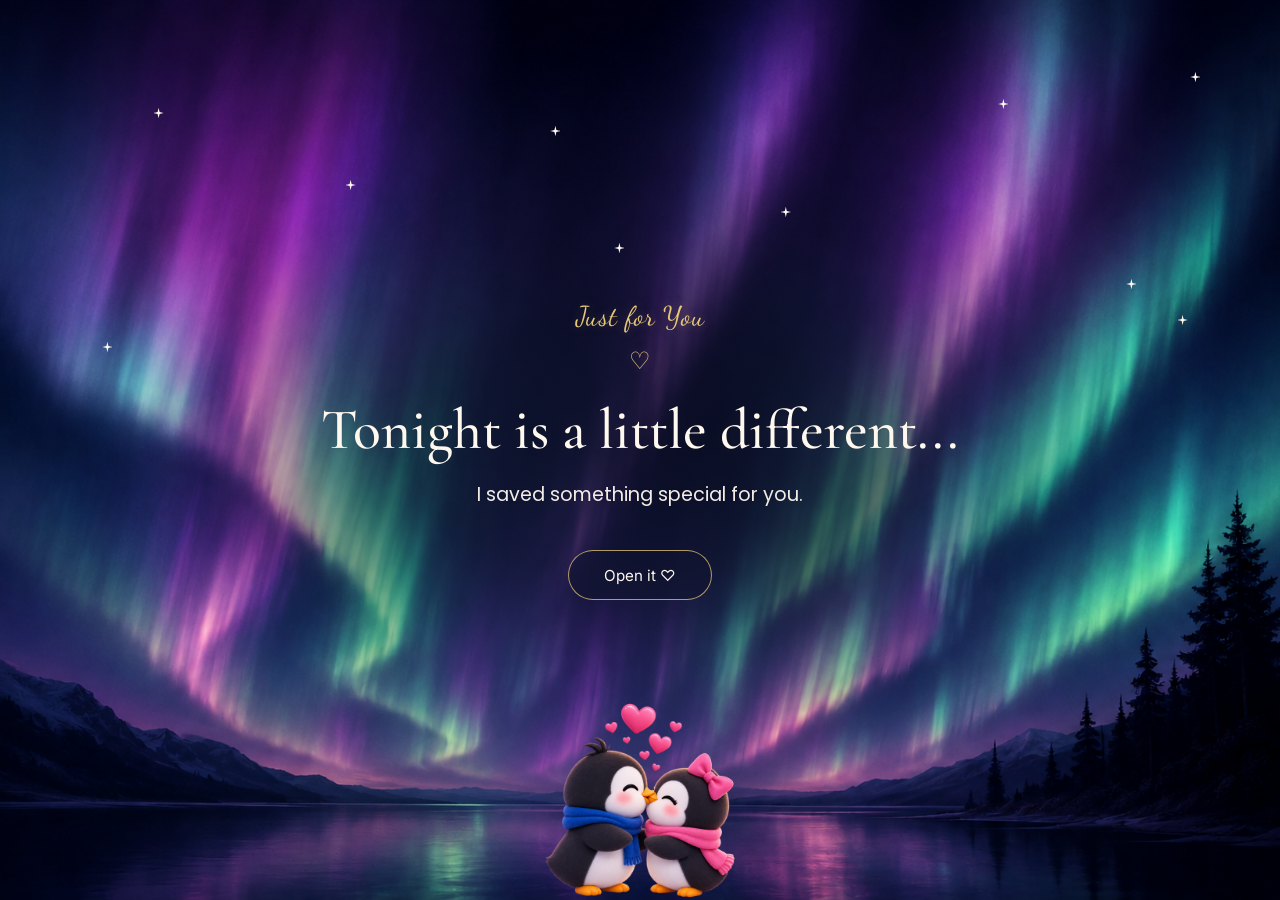
==== index.html @ dd78361c "Create birthday website" ====
<!DOCTYPE html>
<html lang="en">

    <head>
        <meta charset="UTF-8">
        <meta name="viewport" content="width=device-width, initial-scale=1.0">

        <link rel="stylesheet" href="style.css">

        <link rel="preconnect" href="https://fonts.googleapis.com">
        <link rel="preconnect" href="https://fonts.gstatic.com" crossorigin>

        <link href="https://fonts.googleapis.com/css2?family=Cormorant+Garamond:wght@400;500;600&family=DM+Sans:wght@400;500&family=Dancing+Script:wght@400;500;600&family=Inter:wght@400;500&family=Nunito:wght@400;500&family=Poppins:wght@400;500&family=Playfair+Display:wght@400;500;600&display=swap" rel="stylesheet">

        <title>Dakshi's Birthday</title>
    </head>

    <body>

        <main>

            <section class="intro">

                
                <div class="intro-content">

                    <div class="stars" aria-hidden="true">
                        <span></span>
                        <span></span>
                        <span></span>
                        <span></span>
                        <span></span>
                        <span></span>
                        <span></span>
                        <span></span>
                        <span></span>
                        <span></span>
                    </div>

                    <p class="eyebrow">Just for You</p>

                    <p class="intro-heart">♡</p>

                    <h1>
                        Tonight is a little different...
                    </h1>

                    <p class="intro-description">
                        I saved something special for you.
                    </p>

                    <button>
                        Open it ♡
                    </button>

                </div>

                <div class="penguins" aria-hidden="true">
                    <img src="images/penguins.png" alt="">
                </div>

            </section>

        </main>

        <script src="script.js"></script>

    </body>

</html>
---- style.css ----
:root {
    /* Colors */
    --midnight-navy: #11152E;
    --deep-purple: #4B286D;
    --lavender: #B9A4D6;
    --champagne-gold: #E8C878;
    --warm-white: #FFF8EF;

    /* Typography */
    --font-heading-primary: "Cormorant Garamond", serif;
    --font-heading-secondary: "Playfair Display", serif;
    --font-accent: "Dancing Script", cursive;
    --font-body: "Poppins", sans-serif;
    --font-soft: "Nunito", sans-serif;
    --font-ui: "Inter", sans-serif;
}


/* =========================
   RESET
========================= */

* {
    margin: 0;
    padding: 0;
    box-sizing: border-box;
}


/* =========================
   PAGE
========================= */

body {
    background-color: var(--midnight-navy);
    color: var(--warm-white);
    font-family: var(--font-body);
    min-height: 100vh;
}


/* =========================
   INTRO
========================= */

.intro {
    min-height: 100vh;

    position: relative;
    overflow: hidden;

    background-image: url("images/aurora-background.png");
    background-size: cover;
    background-position: center;
    background-repeat: no-repeat;
}


/* =========================
   CENTER DARK OVERLAY
========================= */

.intro::before {
    content: "";

    position: absolute;
    inset: 0;

    background:
        radial-gradient(
            ellipse 48% 42% at 50% 50%,
            rgba(8, 11, 30, 0.82) 0%,
            rgba(8, 11, 30, 0.62) 35%,
            rgba(8, 11, 30, 0.28) 60%,
            transparent 85%
        );

    z-index: 1;

    pointer-events: none;
}

/* =========================
   CONTENT LAYER
========================= */

.intro-content {
    position: relative;

    z-index: 2;

    min-height: 100vh;

    display: flex;
    flex-direction: column;

    align-items: center;
    justify-content: center;

    text-align: center;

    padding: 2rem;
}

/* =========================
   SPARKLING STARS
========================= */

.stars {
    position: absolute;
    inset: 0;

    z-index: 2;

    pointer-events: none;
}

.stars span {
    position: absolute;

    width: 10px;
    height: 10px;

    background: var(--warm-white);

    clip-path: polygon(
        50% 0%,
        60% 40%,
        100% 50%,
        60% 60%,
        50% 100%,
        40% 60%,
        0% 50%,
        40% 40%
    );

    box-shadow:
        0 0 8px var(--warm-white),
        0 0 16px rgba(232, 200, 120, 0.65);

    animation: twinkle 3s ease-in-out infinite;
}


/* STAR POSITIONS */

.stars span:nth-child(1) {
    top: 12%;
    left: 12%;
}

.stars span:nth-child(2) {
    top: 20%;
    left: 27%;
    animation-delay: 1s;
}

.stars span:nth-child(3) {
    top: 14%;
    left: 43%;
    animation-delay: 2s;
}

.stars span:nth-child(4) {
    top: 23%;
    left: 61%;
    animation-delay: 0.5s;
}

.stars span:nth-child(5) {
    top: 11%;
    left: 78%;
    animation-delay: 1.5s;
}

.stars span:nth-child(6) {
    top: 31%;
    left: 88%;
    animation-delay: 2.5s;
}

.stars span:nth-child(7) {
    top: 38%;
    left: 8%;
    animation-delay: 1.2s;
}

.stars span:nth-child(8) {
    top: 35%;
    left: 92%;
    animation-delay: 0.8s;
}

.stars span:nth-child(9) {
    top: 8%;
    left: 93%;
    animation-delay: 1.8s;
}

.stars span:nth-child(10) {
    top: 27%;
    left: 48%;
    animation-delay: 2.2s;
}


/* =========================
   TWINKLE ANIMATION
========================= */

@keyframes twinkle {

    0%,
    100% {
        opacity: 0.25;
        transform: scale(0.7);
    }

    50% {
        opacity: 1;
        transform: scale(1.5);
    }
}

/* =========================
   EYEBROW
========================= */

.eyebrow {
    font-family: var(--font-accent);

    font-size: 1.7rem;

    color: var(--champagne-gold);

    margin-bottom: 0.6rem;

    letter-spacing: 0.03em;

    text-shadow:
        0 0 12px rgba(232, 200, 120, 0.25);
}


/* =========================
   HEART
========================= */

.intro-heart {
    font-size: 1.5rem;

    color: var(--champagne-gold);

    margin-bottom: 1.4rem;

    text-shadow:
        0 0 12px rgba(232, 200, 120, 0.35);
}


/* =========================
   MAIN HEADING
========================= */

.intro h1 {
    font-family: var(--font-heading-primary);

    font-size: clamp(2.8rem, 4.5vw, 4.5rem);

    font-weight: 500;

    line-height: 1.05;

    text-align: center;

    margin-bottom: 1.2rem;

    text-shadow:
        0 0 20px rgba(255, 248, 239, 0.08);
}


/* =========================
   DESCRIPTION
========================= */

.intro-description {
    font-family: var(--font-body);

    font-size: 1.2rem;

    line-height: 1.6;

    text-align: center;

    margin-bottom: 2.5rem;

    opacity: 0.95;
}


/* =========================
   BUTTON
========================= */

.intro button {
    font-family: var(--font-ui);

    font-size: 0.95rem;

    padding: 0.9rem 2.2rem;

    color: var(--warm-white);

    background: rgba(17, 21, 46, 0.45);

    border: 1px solid rgba(232, 200, 120, 0.75);

    border-radius: 50px;

    backdrop-filter: blur(10px);

    cursor: pointer;

    animation: buttonGlow 3s ease-in-out infinite;

    transition:
        transform 0.3s ease,
        box-shadow 0.3s ease,
        background 0.3s ease;
}


.intro button:hover {
    transform: translateY(-3px);

    background: rgba(75, 40, 109, 0.55);

    box-shadow:
        0 0 20px rgba(232, 200, 120, 0.30),
        0 0 45px rgba(232, 200, 120, 0.12);
}

@keyframes buttonGlow {

    0%, 100% {
        box-shadow:
            0 0 0 rgba(232, 200, 120, 0);
    }

    50% {
        box-shadow:
            0 0 14px rgba(232, 200, 120, 0.25),
            0 0 30px rgba(232, 200, 120, 0.10);
    }

}

/* =========================
   PENGUIN
========================= */
.penguins {
    position: absolute;
    
    bottom: -300px;
    left: 50%;

    transform: translateX(-50%);

    z-index: 3;

    animation: penguinPopUp 3.5s ease-out forwards;
}

.penguins img {
    width: 300px;
    display: block;
}

@keyframes penguinPopUp {

    from {
        bottom: -300px;
    }

    to {
        bottom: 0;
    }

}


/* =========================
   MOBILE
========================= */

@media (max-width: 600px) {

    .intro h1 {
        font-size: 2.7rem;
    }

    .eyebrow {
        font-size: 1.4rem;
    }

    .intro-description {
        font-size: 0.9rem;

        padding: 0 1.5rem;
    }
}
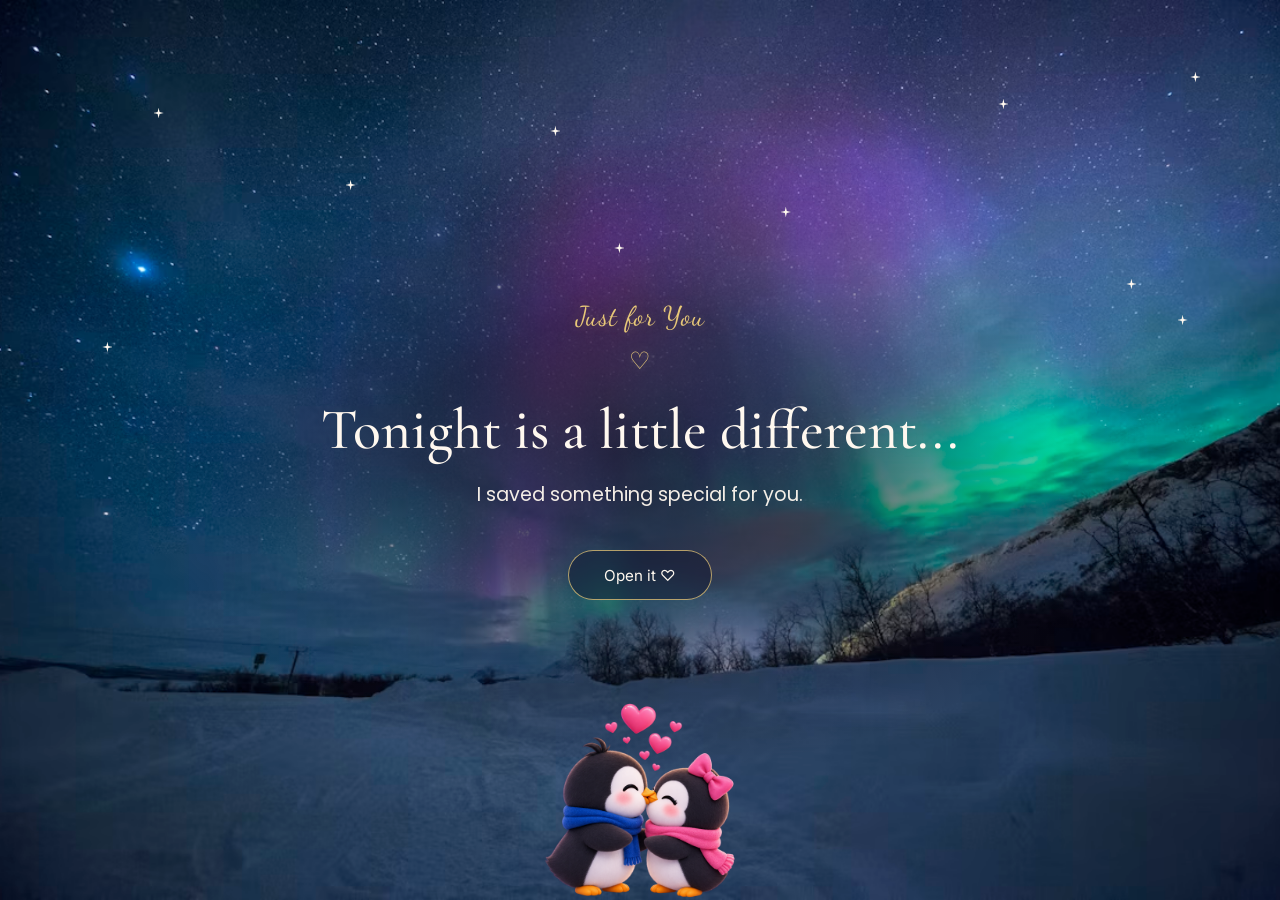
==== commit bbc93c3a: "added the message page" ====
--- a/index.html
+++ b/index.html
@@ -49,14 +49,14 @@
                         I saved something special for you.
                     </p>
 
-                    <button>
+                    <button id="openBirthday">
                         Open it ♡
                     </button>
 
                 </div>
 
                 <div class="penguins" aria-hidden="true">
-                    <img src="images/penguins.png" alt="">
+                    <img src="images/penguins.png" alt="two penguins">
                 </div>
 
             </section>
--- a/style.css
+++ b/style.css
@@ -49,7 +49,7 @@
     position: relative;
     overflow: hidden;
 
-    background-image: url("images/aurora-background.png");
+    background-image: url("images/background.avif");
     background-size: cover;
     background-position: center;
     background-repeat: no-repeat;
@@ -389,7 +389,6 @@
 
 }
 
-
 /* =========================
    MOBILE
 ========================= */
